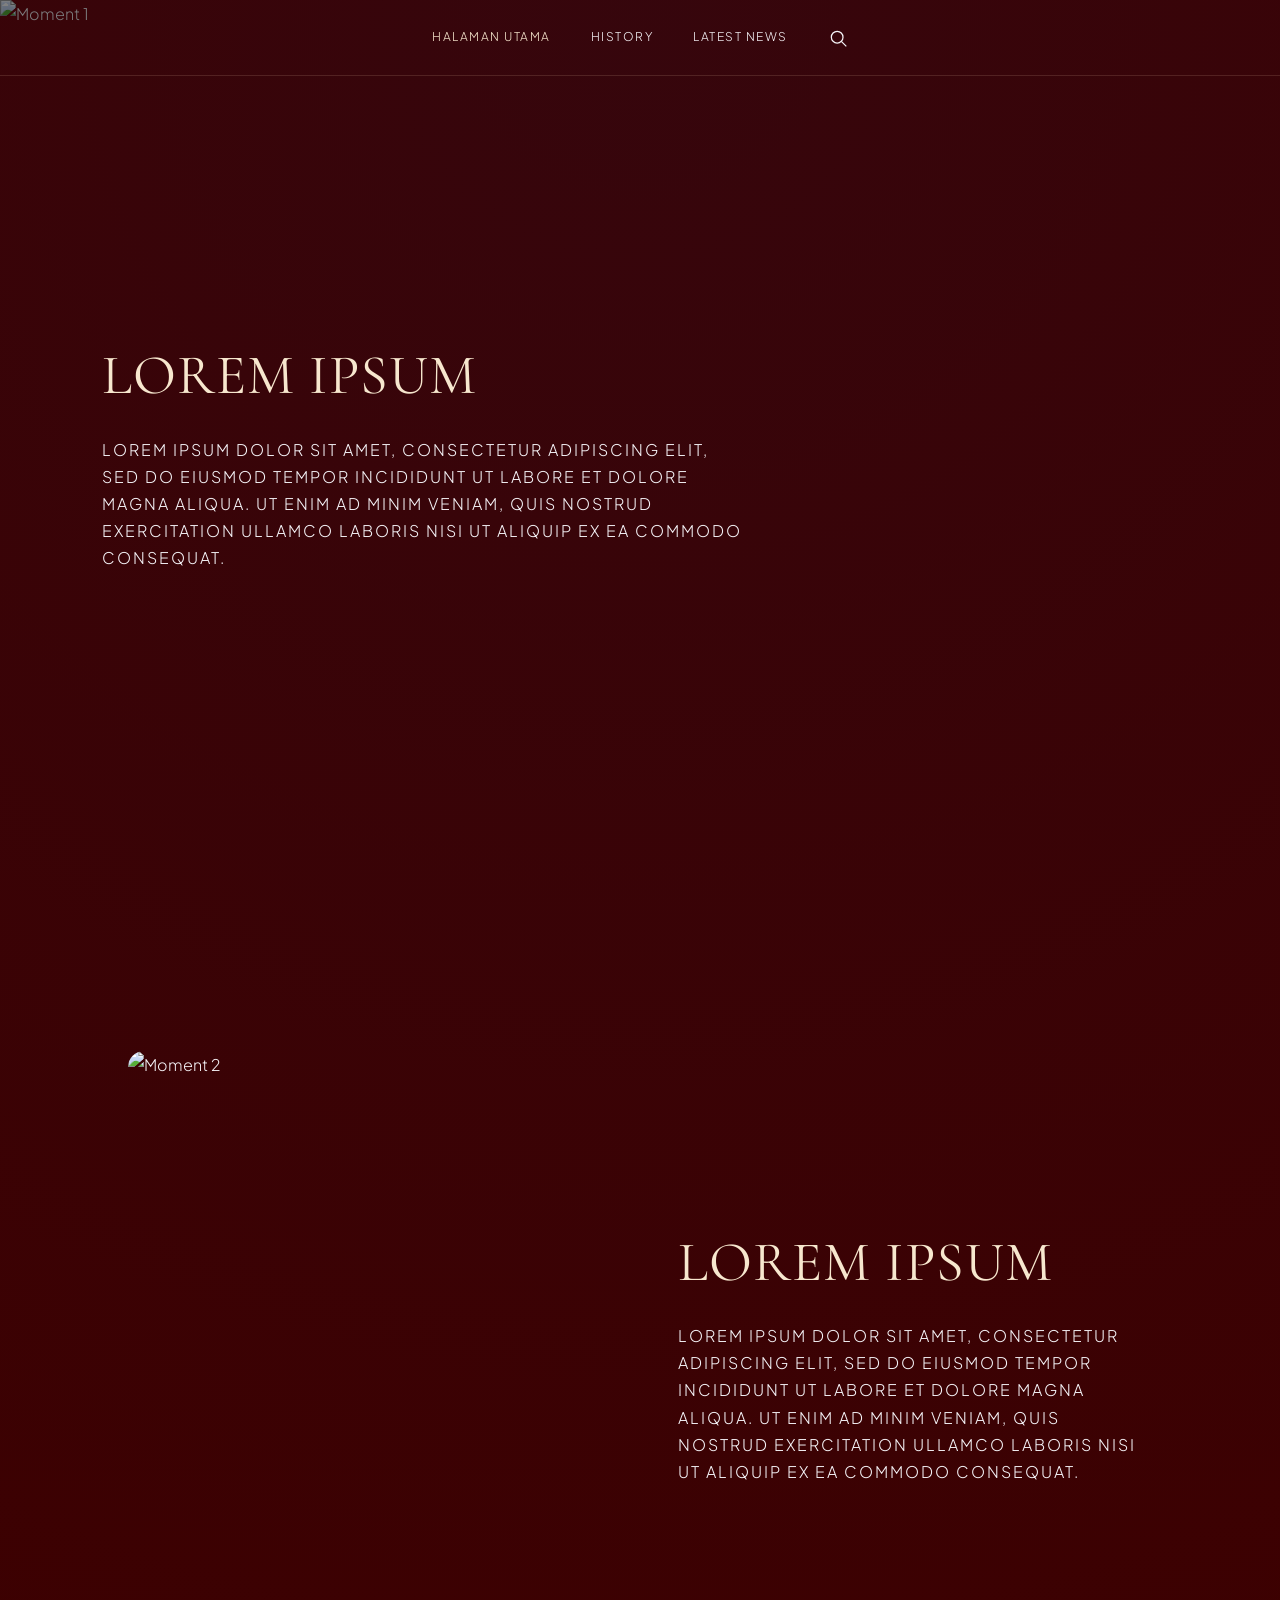
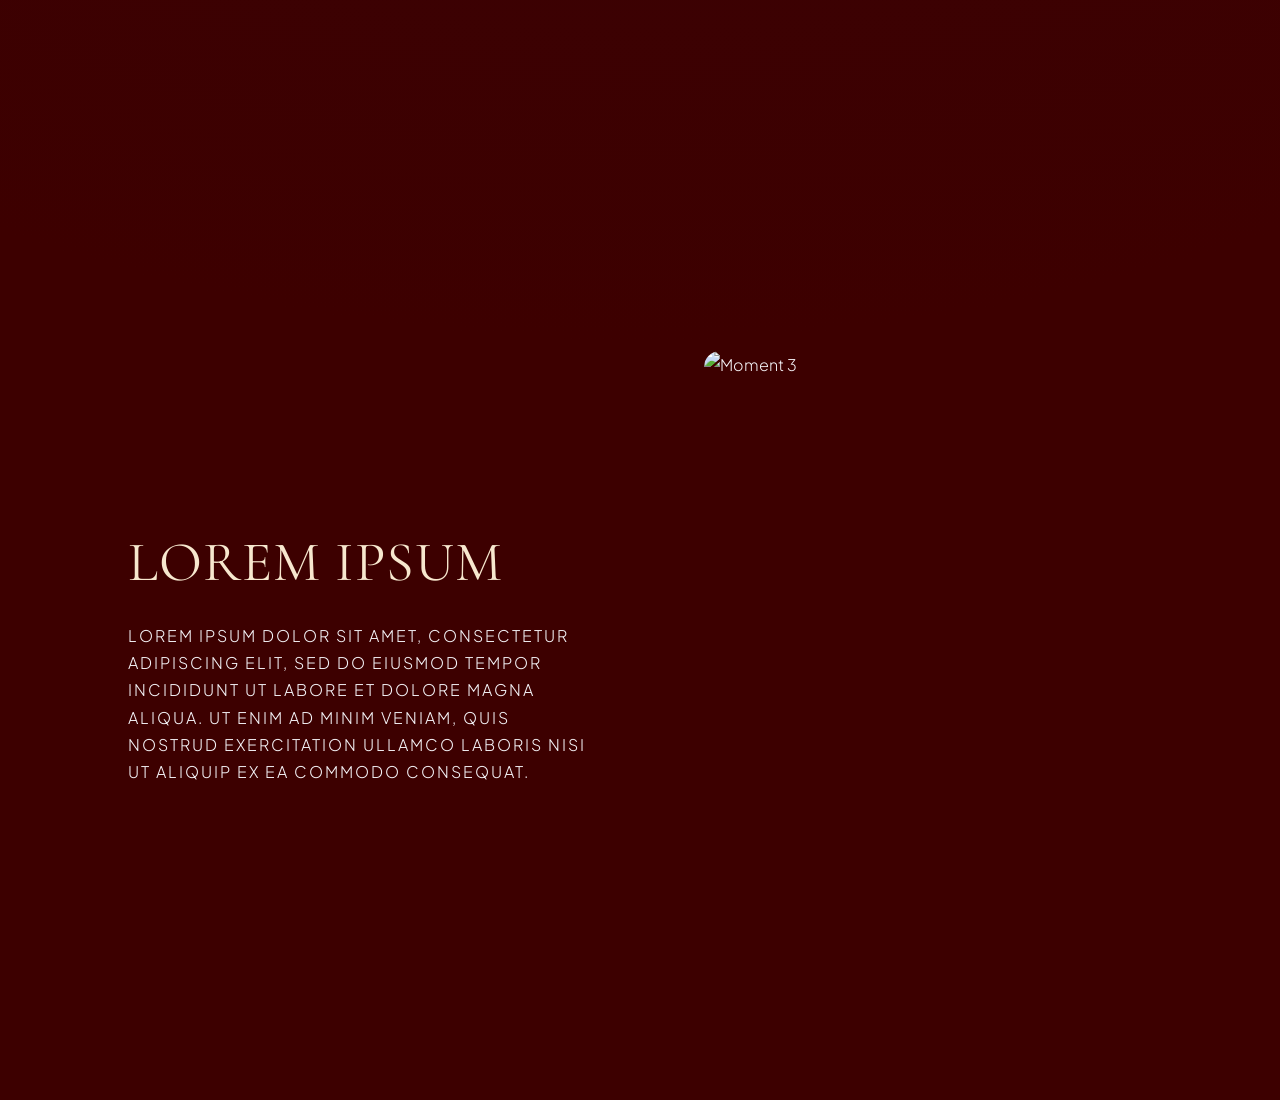
==== index.html @ 24185cb5 "Add files via upload" ====
<!DOCTYPE html>
<html lang="id">
<head>
  <meta charset="UTF-8">
  <meta name="viewport" content="width=device-width, initial-scale=1.0">
  <title>Bespoke Scrollytelling</title>
  
  <link rel="preconnect" href="https://fonts.googleapis.com">
  <link rel="preconnect" href="https://fonts.gstatic.com" crossorigin>
  <link href="https://fonts.googleapis.com/css2?family=Cormorant+Garamond:wght@400;600&family=Plus+Jakarta+Sans:wght@300;400&display=swap" rel="stylesheet">
  
  <link rel="preload" as="image" href="https://res.cloudinary.com/buklippb/image/upload/f_auto,q_auto/v1789508850/copy_of_mohammad-javad-asgharikolahi-uwkvdn4fphq-unsplash_ijcyhl.jpg" fetchpriority="high">
  <link rel="stylesheet" href="style.css">
</head>
<body>
  
  <!-- Header Overlay -->
  <header class="header">
    <nav class="nb">
      <!-- Tautan diperbarui dengan nama file yang sesuai -->
      <a href="index.html" class="nt" style="color: var(--accent);">Halaman Utama</a>
      <a href="History.html" class="nt">History</a>
      <a href="news.html" class="nt">Latest News</a>
      
      <!-- Search Box Interaktif -->
      <div class="search-wrapper">
        <svg class="search-icon" xmlns="http://www.w3.org/2000/svg" viewBox="0 0 24 24">
          <circle cx="11" cy="11" r="7" stroke-width="1.5"></circle>
          <line x1="16" y1="16" x2="22" y2="22" stroke-width="1.5"></line>
        </svg>
        <input type="text" class="search-input" placeholder="Search...">
      </div>
    </nav>
    <div class="ns"></div>
  </header>
  <main>
    <!-- Momen 1 (Full Screen - 16:9) -->
    <section class="cd c1">
      <img src="https://res.cloudinary.com/buklippb/image/upload/f_auto,q_auto/v1789508850/copy_of_mohammad-javad-asgharikolahi-uwkvdn4fphq-unsplash_ijcyhl.jpg" alt="Moment 1" class="i1" fetchpriority="high">
      <div class="t1">
        <h2>Lorem Ipsum</h2>
        <p>Lorem ipsum dolor sit amet, consectetur adipiscing elit, sed do eiusmod tempor incididunt ut labore et dolore magna aliqua. Ut enim ad minim veniam, quis nostrud exercitation ullamco laboris nisi ut aliquip ex ea commodo consequat.</p>
      </div>
    </section>

    <!-- Momen 2 (Kiri Gambar, Kanan Teks - 3:4) -->
    <section class="cd c2">
      <img src="https://res.cloudinary.com/buklippb/image/upload/f_auto,q_auto/v1789508912/copy_of_thom-milkovic-c9rjznytisi-unsplash_bbvh48.jpg" alt="Moment 2" class="i2" loading="lazy">
      <div class="t2">
        <h2>Lorem Ipsum</h2>
        <p>Lorem ipsum dolor sit amet, consectetur adipiscing elit, sed do eiusmod tempor incididunt ut labore et dolore magna aliqua. Ut enim ad minim veniam, quis nostrud exercitation ullamco laboris nisi ut aliquip ex ea commodo consequat.</p>
      </div>
    </section>

    <!-- Momen 3 (Kiri Teks, Kanan Gambar - 3:4) -->
    <section class="cd c3">
      <div class="t3">
        <h2>Lorem Ipsum</h2>
        <p>Lorem ipsum dolor sit amet, consectetur adipiscing elit, sed do eiusmod tempor incididunt ut labore et dolore magna aliqua. Ut enim ad minim veniam, quis nostrud exercitation ullamco laboris nisi ut aliquip ex ea commodo consequat.</p>
      </div>
      <img src="https://res.cloudinary.com/buklippb/image/upload/f_auto,q_auto/v1789509041/copy_of_anh-tuan-to-d5teayph5oi-unsplash_exufs7.jpg" alt="Moment 3" class="i3" loading="lazy">
    </section>
  </main>

  <script src="script.js" defer></script>
</body>
</html>
---- style.css ----
:root {
  --bg-dark: #3D0000;
  --bg-card: #3D0000;
  --bg-card-hover: #3D0000;
  --accent: #F7E7CE;
  --accent-gold-muted: rgba(230, 215, 185, 1.0);
  --border-gold: rgba(230, 200, 165, 0.15);
  --text-light: #f5f3f7;
  --text-muted: #b5a8b7;
  --ease-luxury: cubic-bezier(0.22, 1, 0.36, 1);
  --ease-luxury-out: cubic-bezier(0.16, 1, 0.3, 1);
}

* {
  margin: 0;
  padding: 0;
  box-sizing: border-box;
}

::-webkit-scrollbar {
  display: none;
}

html {
  -ms-overflow-style: none;
  scrollbar-width: none;
  background-color: var(--bg-dark);
}

@media (min-width: 769px) {
  body {
    cursor: url('data:image/svg+xml;utf8,<svg xmlns="http://www.w3.org/2000/svg" width="20" height="20" viewBox="0 0 20 20"><circle cx="10" cy="10" r="7" fill="none" stroke="%23e6c8a5" stroke-width="1.5"/></svg>') 10 10, auto;
  }
  a, button, input, .search-icon, .cd, .i1, .i2, .i3, .nt, .story-img-wrapper img {
    cursor: url('data:image/svg+xml;utf8,<svg xmlns="http://www.w3.org/2000/svg" width="26" height="26" viewBox="0 0 26 26"><circle cx="13" cy="13" r="10" fill="none" stroke="%23e6c8a5" stroke-width="2"/></svg>') 13 13, pointer !important;
  }
}

body {
  font-family: 'Plus Jakarta Sans', sans-serif;
  font-weight: 300;
  background-color: var(--bg-dark);
  color: var(--text-light);
  line-height: 1.7;
  overflow-x: hidden;
  background-image: radial-gradient(circle at 50% 0%, rgba(38, 19, 41, 0.3) 0%, var(--bg-dark) 70%);
}

/* ================= HEADER & NAVBAR ================= */
.header {
  position: absolute;
  top: 0;
  left: 0;
  width: 100%;
  z-index: 99;
}

.nb {
  display: flex;
  align-items: center;
  justify-content: center;
  height: 75px;
  padding: 0 20px;
  gap: 40px;
}

.nt {
  color: var(--text-light);
  font-size: 12px;
  letter-spacing: 1.5px;
  text-transform: uppercase;
  text-decoration: none;
  background: transparent;
  border: none;
}

.search-wrapper {
  display: flex;
  align-items: center;
  position: relative;
}

.search-icon {
  width: 20px;
  height: 20px;
  stroke: var(--text-light);
  fill: none;
  cursor: pointer;
  z-index: 2;
  transition: stroke 0.4s ease;
}

.search-icon:hover {
  stroke: var(--accent);
}

.search-input {
  width: 0;
  opacity: 0;
  background: transparent;
  border: none;
  border-bottom: 1px solid var(--border-gold);
  color: var(--text-light);
  font-size: 14px;
  font-family: 'Plus Jakarta Sans', sans-serif;
  padding: 5px 0;
  outline: none;
  transition: width 0.8s var(--ease-luxury), opacity 0.8s var(--ease-luxury), margin-left 0.8s var(--ease-luxury);
}

.search-input::placeholder { color: rgba(245, 243, 247, 0.4); }
.search-wrapper.active .search-input { width: 150px; opacity: 1; margin-left: 12px; }
.ns { width: 100%; height: 1px; background-color: var(--border-gold); }

/* ================= SCROLL ANIMATION ================= */
.cd {
  opacity: 0;
  transform: translateY(30px);
  transition: opacity 2s var(--ease-luxury), transform 2s var(--ease-luxury);
}
.cd.v { opacity: 1; transform: translateY(0); }

/* ================= INDEX.HTML (HALAMAN UTAMA) ================= */
.c1 {
  position: relative;
  height: 100vh;
  width: 100vw;
  display: flex;
  align-items: center;
  padding: 0 8vw;
  overflow: hidden;
}
.i1 {
  position: absolute;
  top: 0;
  left: 0;
  width: 100%;
  height: 100%;
  object-fit: cover;
  z-index: 0;
  filter: brightness(0.5);
}
.t1 { position: relative; z-index: 1; max-width: 50vw; text-align: left; }
.c2, .c3 {
  display: flex;
  align-items: center;
  min-height: 100vh;
  padding: 15vh 10vw;
  justify-content: space-between;
  gap: 8vw;
}
.i2, .i3 { width: 35vw; aspect-ratio: 3/4; object-fit: cover; border-radius: 16px; flex-shrink: 0; }
.t2, .t3 { flex-grow: 1; text-align: left; }

h2 {
  font-family: 'Cormorant Garamond', serif;
  color: var(--accent);
  font-size: 3.5rem;
  font-weight: 400;
  margin-bottom: 12px;
  text-transform: uppercase;
  letter-spacing: 1px;
}
p {
  font-family: 'Plus Jakarta Sans', sans-serif;
  color: var(--text-light);
  font-size: 1rem;
  font-weight: 300;
  letter-spacing: 2px;
  text-transform: uppercase;
}

/* ================= HISTORY.HTML (HERO CENTERED) ================= */
.history-hero {
  position: relative;
  height: 100vh;
  width: 100vw;
  display: flex;
  align-items: center;
  justify-content: center;
  overflow: hidden;
}
.hero-img {
  position: absolute;
  top: 0;
  left: 0;
  width: 100%;
  height: 100%;
  object-fit: cover;
  z-index: 0;
  filter: brightness(0.5);
}
.hero-title {
  position: relative;
  z-index: 1;
  text-align: center;
  width: 100%;
}
.hero-title h2 {
  font-family: 'Cormorant Garamond', serif;
  color: var(--accent);
  font-size: 4.5rem;
  font-weight: 400;
  text-align: center;
  margin-bottom: 15px;
  text-transform: uppercase;
  letter-spacing: 2px;
}
.hero-title p {
  font-family: 'Plus Jakarta Sans', sans-serif;
  color: var(--text-light);
  text-align: center;
  margin: 0 auto;
  max-width: 80%;
  font-size: 1rem;
  font-weight: 300;
  letter-spacing: 4px;
  text-transform: uppercase;
}

/* ================= HISTORY.HTML (TIMELINE) ================= */
.timeline-section {
  position: relative;
  width: 100vw;
  padding: 15vh 10vw;
  background-color: transparent;
  overflow-x: hidden;
}
.timeline-line {
  position: absolute;
  top: 0;
  bottom: 0;
  left: 50%;
  width: 1px;
  background-color: var(--border-gold);
  transform: translateX(-50%);
  z-index: 0;
}
.story-row {
  position: relative;
  width: 100%;
  margin-bottom: 25vh;
  display: flex;
  flex-direction: column;
  z-index: 1;
}
.story-row:last-child { margin-bottom: 10vh; }
.story-year {
  font-family: 'Cormorant Garamond', serif;
  font-size: 15vw;
  color: rgba(247, 231, 206, 0.05);
  line-height: 0.8;
  position: absolute;
  top: -5vw;
  left: 50%;
  transform: translateX(-50%);
  z-index: -1;
  pointer-events: none;
}
.story-content {
  display: flex;
  align-items: center;
  justify-content: space-between;
  width: 100%;
  gap: 6vw;
}

.story-img-wrapper { width: 45%; }
.story-img-wrapper img {
  width: 100%;
  aspect-ratio: 4/3;
  object-fit: cover;
  border-radius: 4px;
  filter: grayscale(100%);
  transition: filter 0.8s var(--ease-luxury);
  box-shadow: 0 15px 30px rgba(0,0,0,0.3);
}
.story-img-wrapper img:hover { filter: grayscale(0%); }

.story-text { width: 45%; }
.story-text h3 {
  font-family: 'Cormorant Garamond', serif;
  color: var(--accent);
  font-size: 2.5rem;
  font-weight: 400;
  letter-spacing: 2px;
  margin-bottom: 20px;
  text-transform: uppercase;
}
.story-text p {
  text-transform: none;
  letter-spacing: 0.5px;
  line-height: 1.8;
  color: var(--text-light);
}

/* Rata Kiri/Kanan Teks */
.right-align { text-align: left; }
.left-align { text-align: right; }
.left-align h3, .left-align p { text-align: right; }
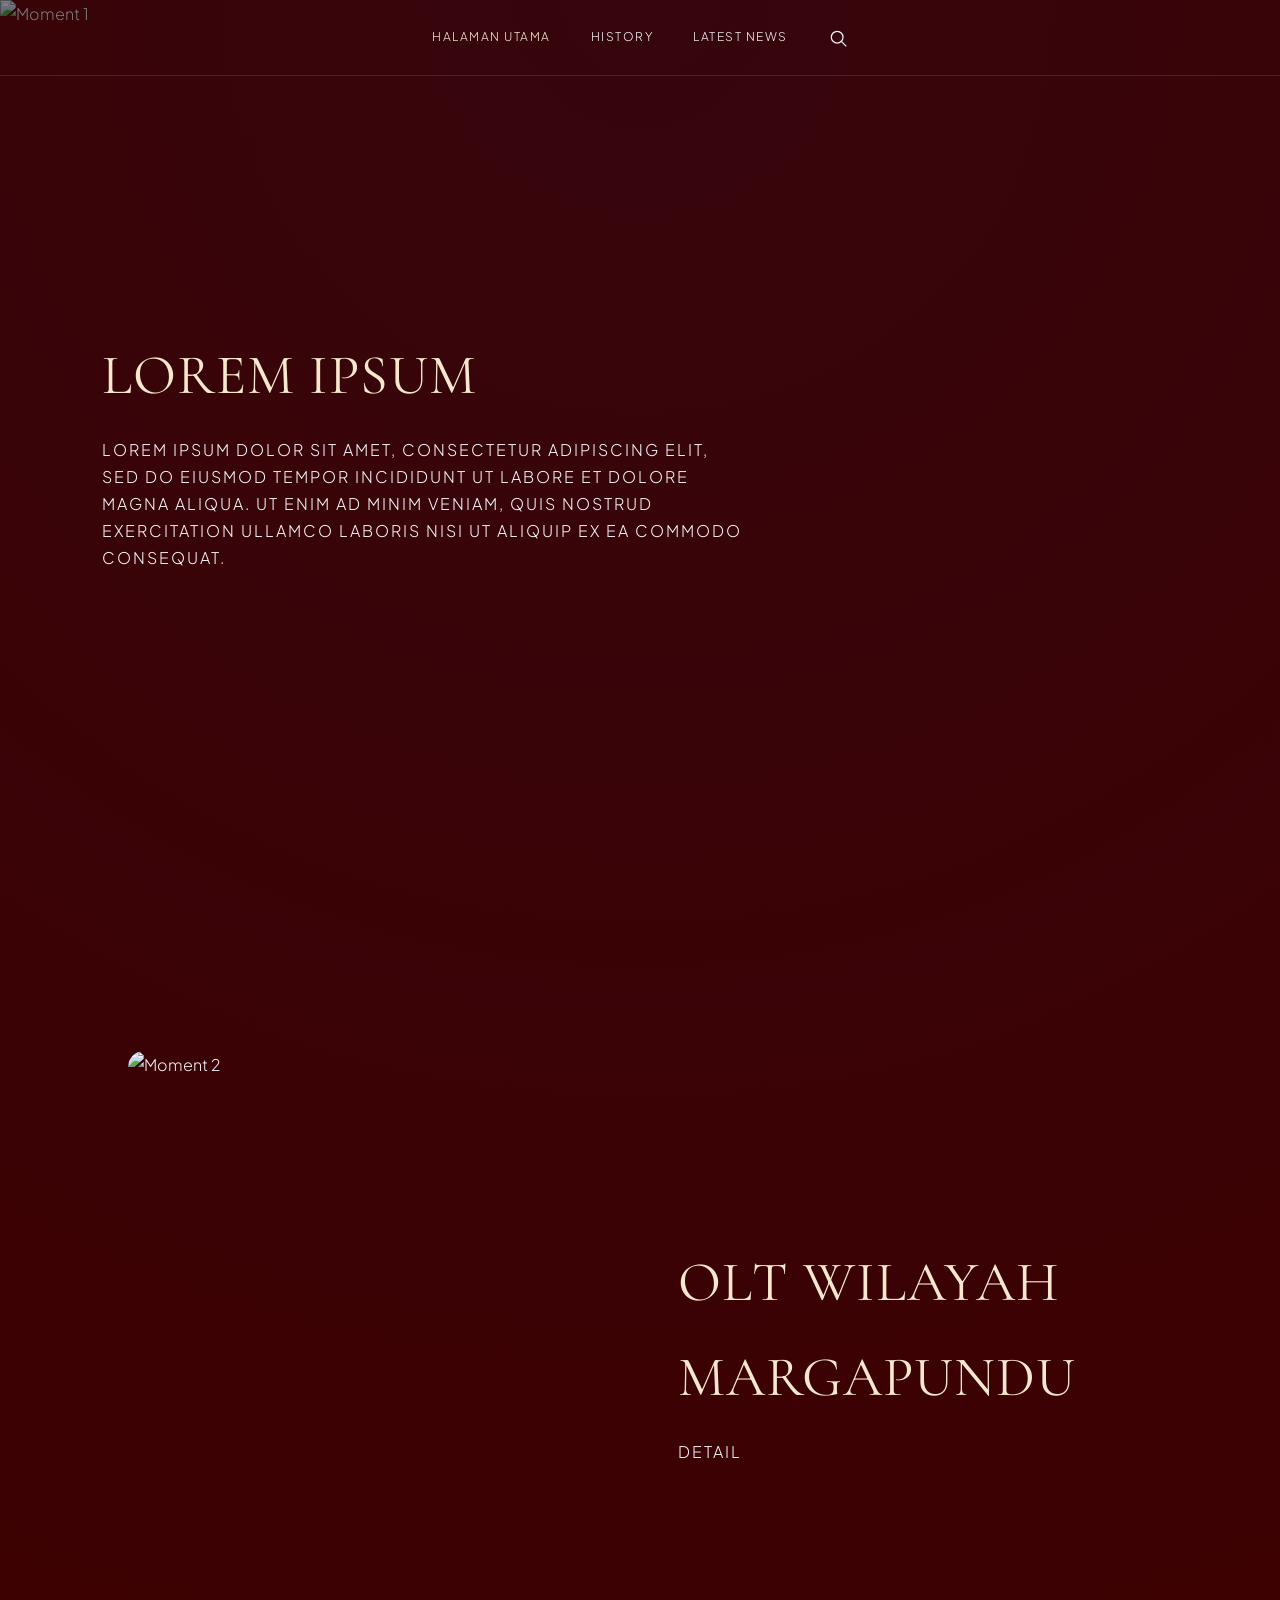
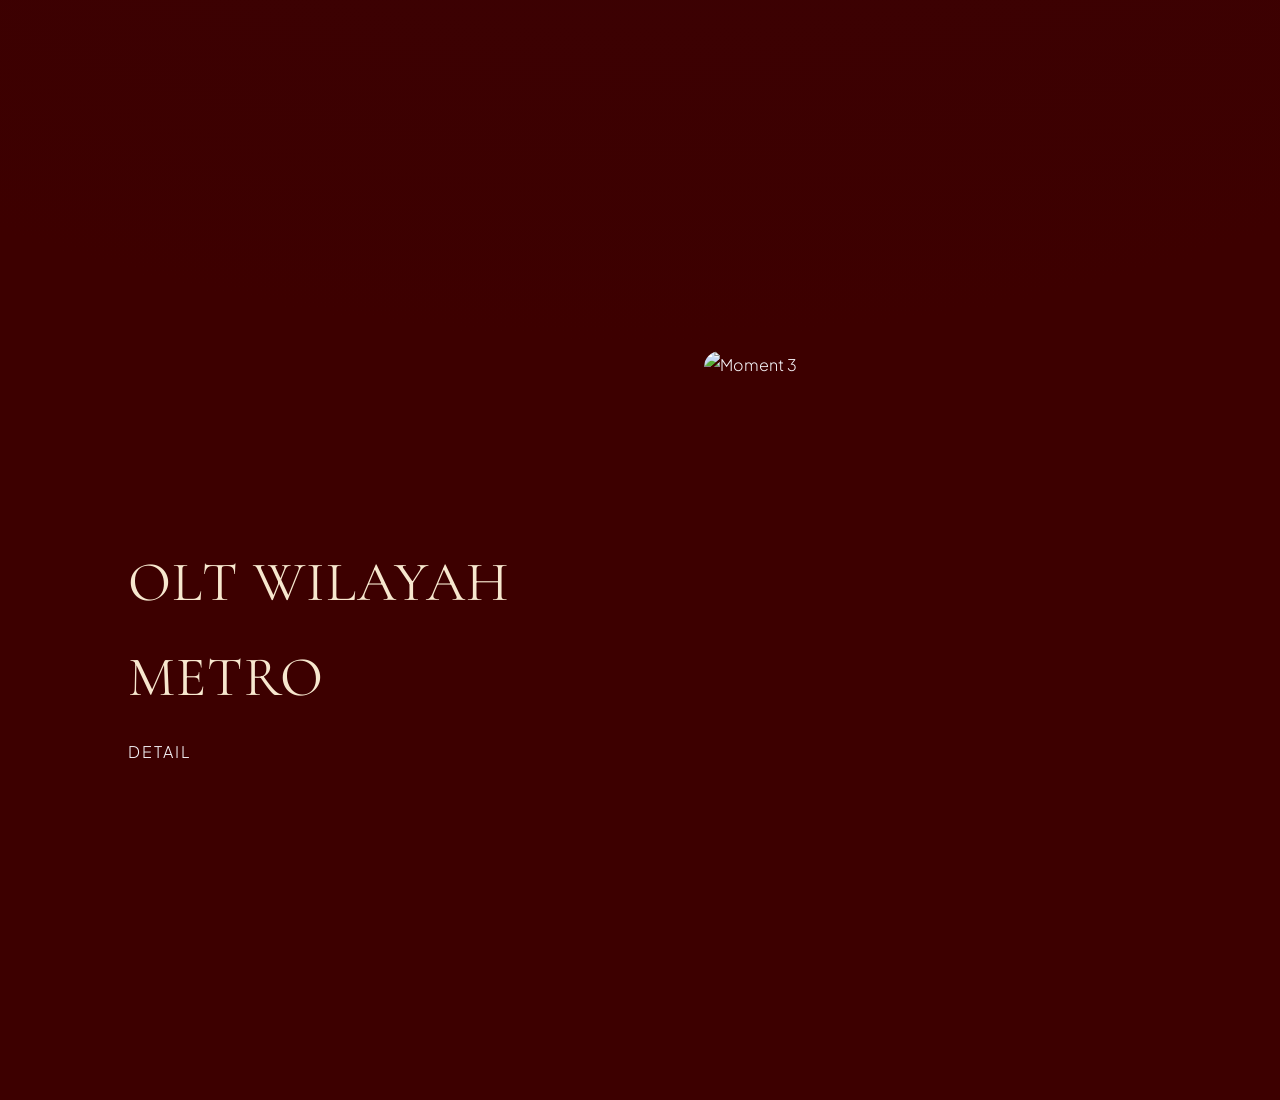
==== commit 75a3920b: "Update index.html" ====
--- a/index.html
+++ b/index.html
@@ -7,22 +7,19 @@
   
   <link rel="preconnect" href="https://fonts.googleapis.com">
   <link rel="preconnect" href="https://fonts.gstatic.com" crossorigin>
-  <link href="https://fonts.googleapis.com/css2?family=Cormorant+Garamond:wght@400;600&family=Plus+Jakarta+Sans:wght@300;400&display=swap" rel="stylesheet">
+  <link href="https://fonts.googleapis.com/css2?family=Cormorant+Garamond:wght@400;600&family=Plus+Jakarta+Sans:wght@300;400;600&display=swap" rel="stylesheet">
   
   <link rel="preload" as="image" href="https://res.cloudinary.com/buklippb/image/upload/f_auto,q_auto/v1789508850/copy_of_mohammad-javad-asgharikolahi-uwkvdn4fphq-unsplash_ijcyhl.jpg" fetchpriority="high">
   <link rel="stylesheet" href="style.css">
 </head>
 <body>
   
-  <!-- Header Overlay -->
   <header class="header">
     <nav class="nb">
-      <!-- Tautan diperbarui dengan nama file yang sesuai -->
       <a href="index.html" class="nt" style="color: var(--accent);">Halaman Utama</a>
       <a href="History.html" class="nt">History</a>
       <a href="news.html" class="nt">Latest News</a>
       
-      <!-- Search Box Interaktif -->
       <div class="search-wrapper">
         <svg class="search-icon" xmlns="http://www.w3.org/2000/svg" viewBox="0 0 24 24">
           <circle cx="11" cy="11" r="7" stroke-width="1.5"></circle>
@@ -33,30 +30,28 @@
     </nav>
     <div class="ns"></div>
   </header>
+  
   <main>
-    <!-- Momen 1 (Full Screen - 16:9) -->
     <section class="cd c1">
       <img src="https://res.cloudinary.com/buklippb/image/upload/f_auto,q_auto/v1789508850/copy_of_mohammad-javad-asgharikolahi-uwkvdn4fphq-unsplash_ijcyhl.jpg" alt="Moment 1" class="i1" fetchpriority="high">
       <div class="t1">
-        <h2>Lorem Ipsum</h2>
-        <p>Lorem ipsum dolor sit amet, consectetur adipiscing elit, sed do eiusmod tempor incididunt ut labore et dolore magna aliqua. Ut enim ad minim veniam, quis nostrud exercitation ullamco laboris nisi ut aliquip ex ea commodo consequat.</p>
+        <h2>LOREM IPSUM</h2>
+        <p>LOREM IPSUM DOLOR SIT AMET, CONSECTETUR ADIPISCING ELIT, SED DO EIUSMOD TEMPOR INCIDIDUNT UT LABORE ET DOLORE MAGNA ALIQUA. UT ENIM AD MINIM VENIAM, QUIS NOSTRUD EXERCITATION ULLAMCO LABORIS NISI UT ALIQUIP EX EA COMMODO CONSEQUAT.</p>
       </div>
     </section>
 
-    <!-- Momen 2 (Kiri Gambar, Kanan Teks - 3:4) -->
     <section class="cd c2">
       <img src="https://res.cloudinary.com/buklippb/image/upload/f_auto,q_auto/v1789508912/copy_of_thom-milkovic-c9rjznytisi-unsplash_bbvh48.jpg" alt="Moment 2" class="i2" loading="lazy">
       <div class="t2">
-        <h2>Lorem Ipsum</h2>
-        <p>Lorem ipsum dolor sit amet, consectetur adipiscing elit, sed do eiusmod tempor incididunt ut labore et dolore magna aliqua. Ut enim ad minim veniam, quis nostrud exercitation ullamco laboris nisi ut aliquip ex ea commodo consequat.</p>
+        <h2>OLT WILAYAH MARGAPUNDU</h2>
+        <p>DETAIL</p>
       </div>
     </section>
 
-    <!-- Momen 3 (Kiri Teks, Kanan Gambar - 3:4) -->
     <section class="cd c3">
       <div class="t3">
-        <h2>Lorem Ipsum</h2>
-        <p>Lorem ipsum dolor sit amet, consectetur adipiscing elit, sed do eiusmod tempor incididunt ut labore et dolore magna aliqua. Ut enim ad minim veniam, quis nostrud exercitation ullamco laboris nisi ut aliquip ex ea commodo consequat.</p>
+        <h2>OLT WILAYAH METRO</h2>
+        <p>DETAIL</p>
       </div>
       <img src="https://res.cloudinary.com/buklippb/image/upload/f_auto,q_auto/v1789509041/copy_of_anh-tuan-to-d5teayph5oi-unsplash_exufs7.jpg" alt="Moment 3" class="i3" loading="lazy">
     </section>
@@ -64,4 +59,4 @@
 
   <script src="script.js" defer></script>
 </body>
-</html>+</html>
--- a/style.css
+++ b/style.css
@@ -297,4 +297,47 @@
 /* Rata Kiri/Kanan Teks */
 .right-align { text-align: left; }
 .left-align { text-align: right; }
-.left-align h3, .left-align p { text-align: right; }+.left-align h3, .left-align p { text-align: right; }
+
+/* =========================================
+   MOBILE RESPONSIVE FIXES
+   ========================================= */
+@media (max-width: 768px) {
+  /* 1. Perbaikan Navbar agar tidak bertumpuk */
+  .nb {
+    gap: 12px; /* Mengurangi jarak antar menu */
+    padding: 0 10px;
+  }
+  .nt {
+    font-size: 9px; /* Mengecilkan teks menu */
+    letter-spacing: 1px;
+    text-align: center;
+  }
+  .search-wrapper.active .search-input {
+    width: 100px; /* Search box lebih pendek di HP */
+  }
+
+  /* 2. Perbaikan Teks Hero (Halaman Utama) agar melebar */
+  .t1 {
+    max-width: 85vw; /* Memberi ruang teks hingga 85% layar HP */
+  }
+
+  /* 3. Penyesuaian Ukuran Font Global untuk HP */
+  h2, .hero-title h2, .hc-heading, .story-text h3 {
+    font-size: 2.2rem !important; /* Mengecilkan judul utama */
+    margin-bottom: 8px;
+  }
+  p, .hero-title p, .story-text p {
+    font-size: 0.85rem !important; /* Mengecilkan teks deskripsi */
+    line-height: 1.5;
+    letter-spacing: 1px;
+  }
+
+  /* 4. Perbaikan Layout Card/Timeline agar tidak berdesakan */
+  .c2, .c3, .story-content {
+    gap: 4vw; /* Mengurangi jarak antara foto dan teks */
+  }
+  .i2, .i3, .story-img-wrapper {
+    width: 45vw; /* Sedikit memperbesar proporsi gambar di HP */
+  }
+}
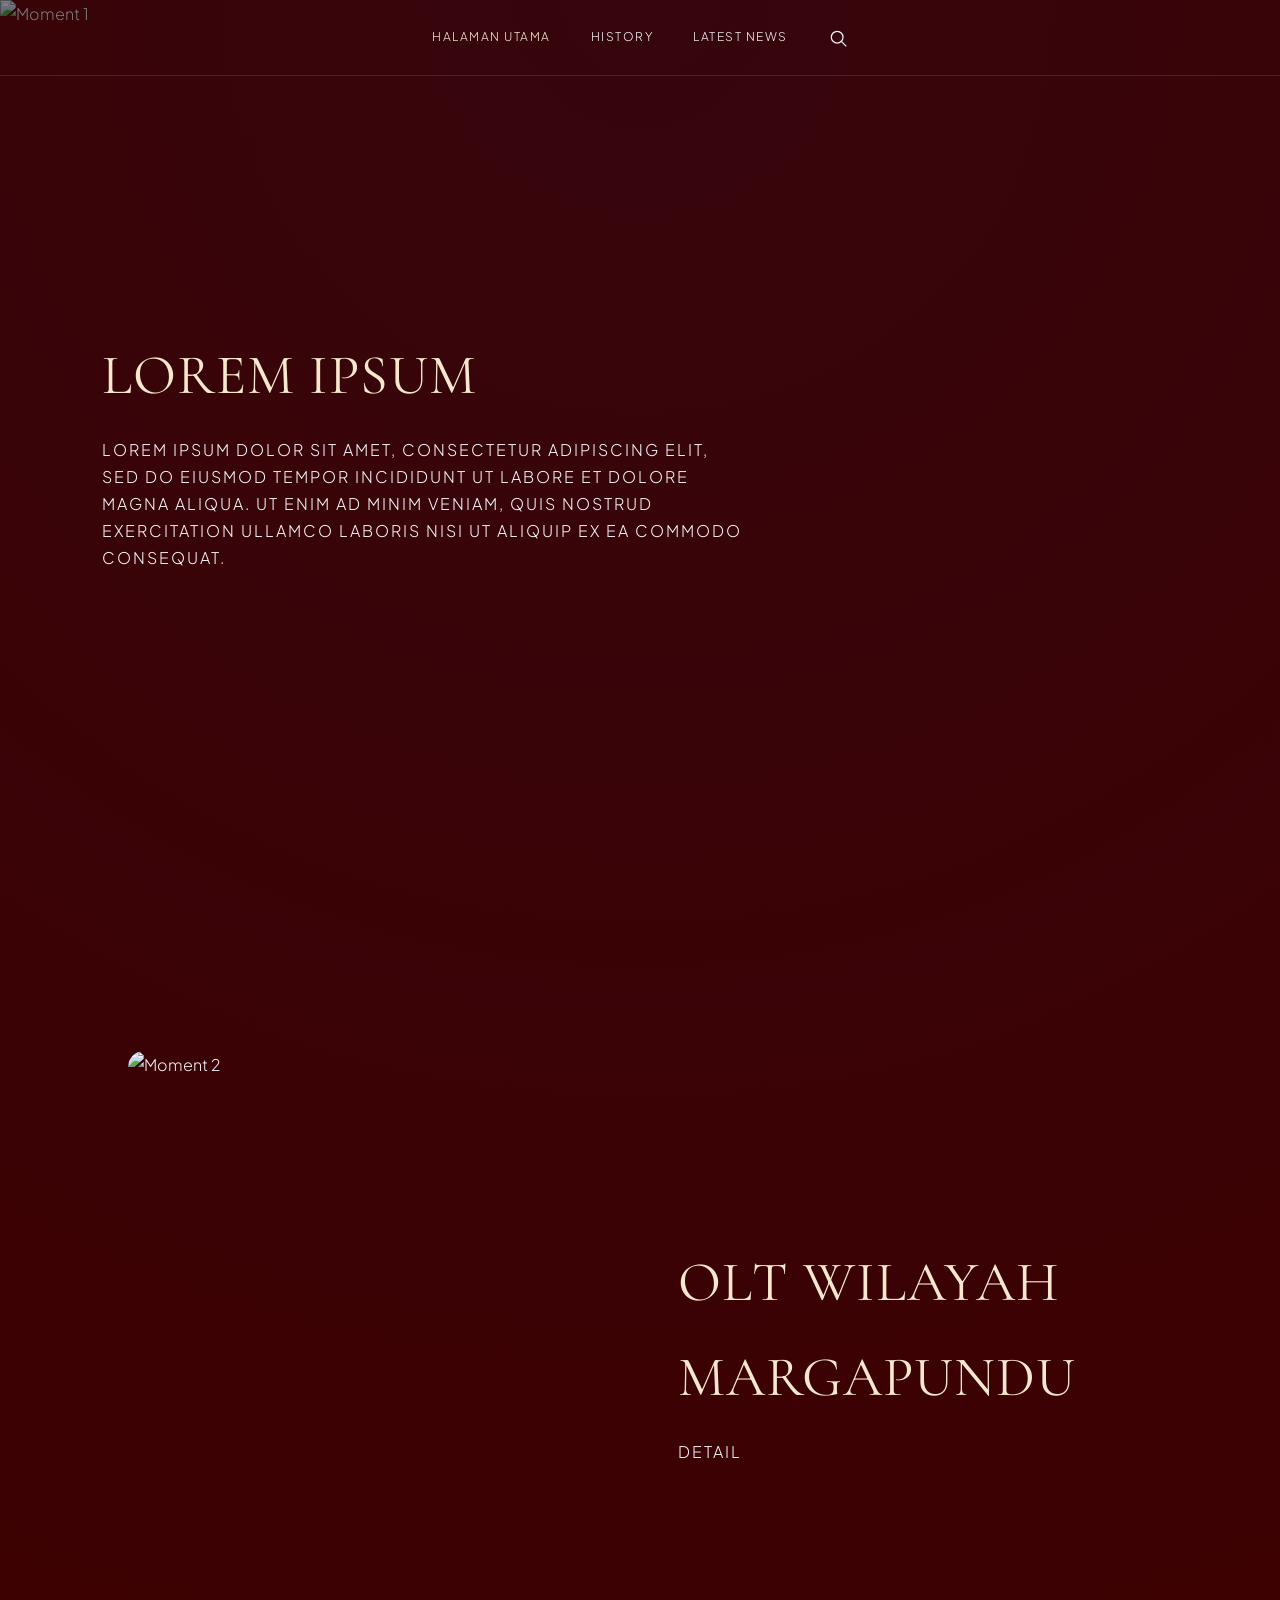
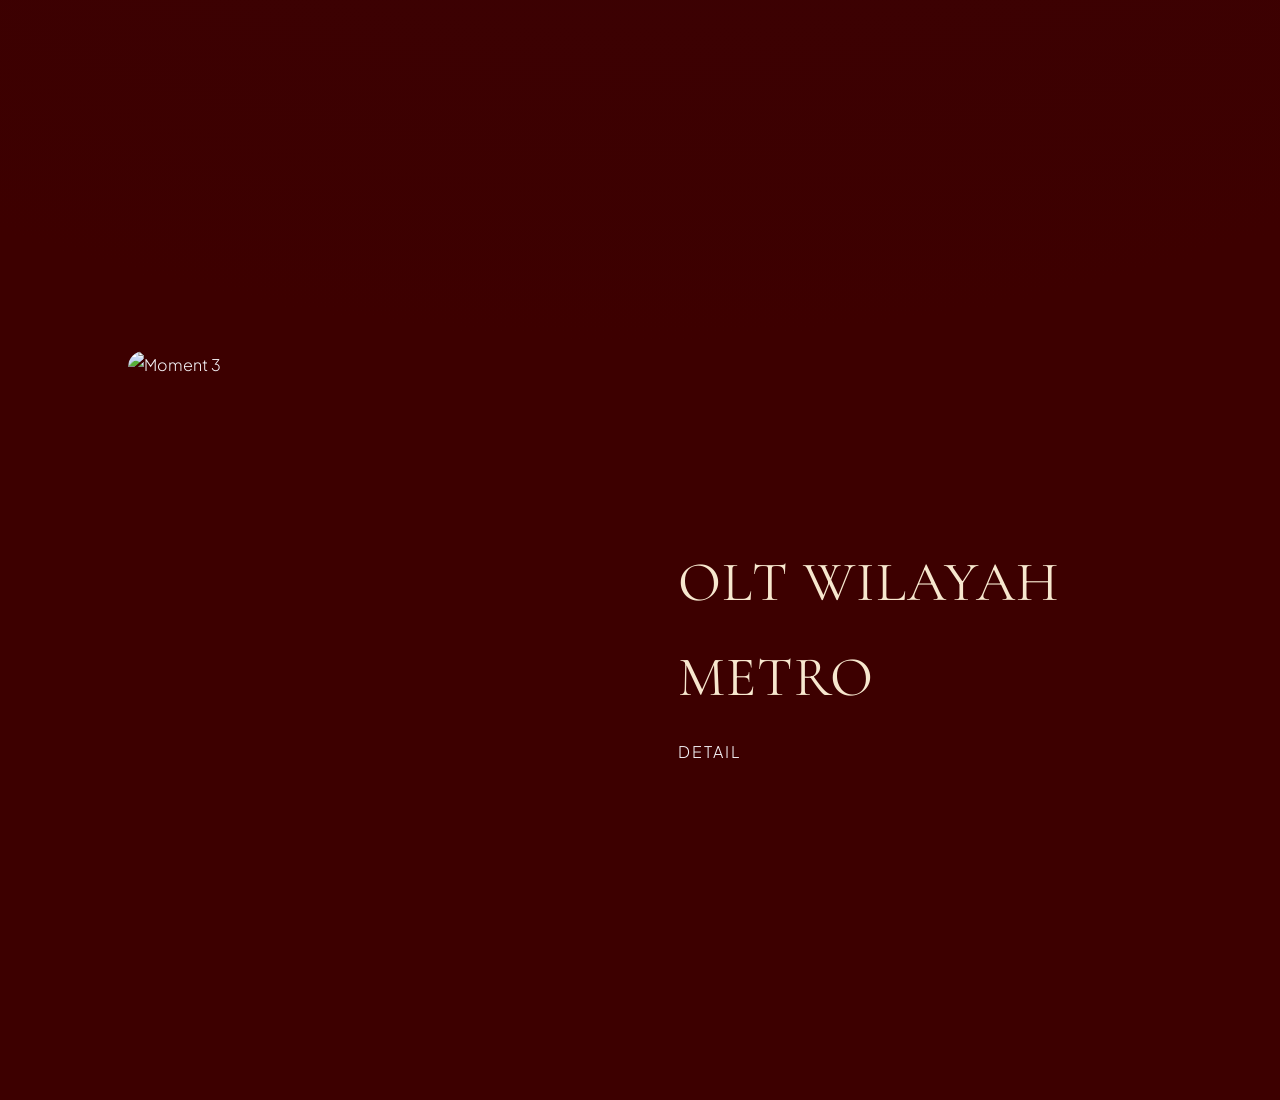
==== commit a6319fda: "Update index.html" ====
--- a/index.html
+++ b/index.html
@@ -49,11 +49,11 @@
     </section>
 
     <section class="cd c3">
+      <img src="https://res.cloudinary.com/buklippb/image/upload/f_auto,q_auto/v1789509041/copy_of_anh-tuan-to-d5teayph5oi-unsplash_exufs7.jpg" alt="Moment 3" class="i3" loading="lazy">
       <div class="t3">
         <h2>OLT WILAYAH METRO</h2>
         <p>DETAIL</p>
       </div>
-      <img src="https://res.cloudinary.com/buklippb/image/upload/f_auto,q_auto/v1789509041/copy_of_anh-tuan-to-d5teayph5oi-unsplash_exufs7.jpg" alt="Moment 3" class="i3" loading="lazy">
     </section>
   </main>
 
--- a/style.css
+++ b/style.css
@@ -54,7 +54,6 @@
   width: 100%;
   z-index: 99;
 }
-
 .nb {
   display: flex;
   align-items: center;
@@ -63,7 +62,6 @@
   padding: 0 20px;
   gap: 40px;
 }
-
 .nt {
   color: var(--text-light);
   font-size: 12px;
@@ -79,7 +77,6 @@
   align-items: center;
   position: relative;
 }
-
 .search-icon {
   width: 20px;
   height: 20px;
@@ -89,11 +86,9 @@
   z-index: 2;
   transition: stroke 0.4s ease;
 }
-
 .search-icon:hover {
   stroke: var(--accent);
 }
-
 .search-input {
   width: 0;
   opacity: 0;
@@ -107,7 +102,6 @@
   outline: none;
   transition: width 0.8s var(--ease-luxury), opacity 0.8s var(--ease-luxury), margin-left 0.8s var(--ease-luxury);
 }
-
 .search-input::placeholder { color: rgba(245, 243, 247, 0.4); }
 .search-wrapper.active .search-input { width: 150px; opacity: 1; margin-left: 12px; }
 .ns { width: 100%; height: 1px; background-color: var(--border-gold); }
@@ -293,51 +287,60 @@
   line-height: 1.8;
   color: var(--text-light);
 }
-
-/* Rata Kiri/Kanan Teks */
 .right-align { text-align: left; }
-.left-align { text-align: right; }
-.left-align h3, .left-align p { text-align: right; }
-
-/* =========================================
-   MOBILE RESPONSIVE FIXES
-   ========================================= */
+
+
+/* ================= PERBAIKAN KHUSUS LAYAR HP ================= */
+/* ================= PERBAIKAN KHUSUS LAYAR HP ================= */
 @media (max-width: 768px) {
-  /* 1. Perbaikan Navbar agar tidak bertumpuk */
-  .nb {
-    gap: 12px; /* Mengurangi jarak antar menu */
-    padding: 0 10px;
-  }
-  .nt {
-    font-size: 9px; /* Mengecilkan teks menu */
-    letter-spacing: 1px;
-    text-align: center;
-  }
-  .search-wrapper.active .search-input {
-    width: 100px; /* Search box lebih pendek di HP */
-  }
-
-  /* 2. Perbaikan Teks Hero (Halaman Utama) agar melebar */
-  .t1 {
-    max-width: 85vw; /* Memberi ruang teks hingga 85% layar HP */
-  }
-
-  /* 3. Penyesuaian Ukuran Font Global untuk HP */
-  h2, .hero-title h2, .hc-heading, .story-text h3 {
-    font-size: 2.2rem !important; /* Mengecilkan judul utama */
-    margin-bottom: 8px;
-  }
-  p, .hero-title p, .story-text p {
-    font-size: 0.85rem !important; /* Mengecilkan teks deskripsi */
-    line-height: 1.5;
-    letter-spacing: 1px;
-  }
-
-  /* 4. Perbaikan Layout Card/Timeline agar tidak berdesakan */
-  .c2, .c3, .story-content {
-    gap: 4vw; /* Mengurangi jarak antara foto dan teks */
-  }
-  .i2, .i3, .story-img-wrapper {
-    width: 45vw; /* Sedikit memperbesar proporsi gambar di HP */
-  }
-}
+  /* Merapikan Navbar di HP agar muat */
+  .nb { gap: 10px; padding: 0 10px; }
+  .nt { font-size: 9px; letter-spacing: 1px; }
+  
+  .t1 { max-width: 90vw; }
+  
+  /* Penyesuaian ukuran font agar proporsional di HP */
+  h2, .hero-title h2, .story-text h3 { font-size: 2rem !important; margin-bottom: 10px; }
+  p, .hero-title p, .story-text p { font-size: 0.85rem !important; letter-spacing: 1px; line-height: 1.6; }
+  
+  /* Mengubah layout menjadi Atas-Bawah (Foto otomatis di atas jika urutan HTML-nya foto duluan) */
+  .c2, .story-content { 
+    flex-direction: column !important; 
+    gap: 30px !important; 
+    align-items: center; 
+  }
+
+  /* KHUSUS C3: Membalik tumpukan agar Foto dipaksa naik ke atas dan Teks turun ke bawah */
+  .c3 {
+    flex-direction: column-reverse !important;
+    gap: 30px !important; 
+    align-items: center; 
+  }
+  
+  /* Memperbesar gambar di HP (rasio statis 3:4 tetap terjaga) */
+  .i2, .i3, .story-img-wrapper { 
+    width: 85vw !important; 
+    margin: 0 auto;
+  }
+  
+  /* Memberikan ruang penuh untuk teks di HP */
+  .t2, .t3, .story-text { 
+    width: 90vw !important; 
+  }
+  
+  /* Memaksa semua teks rata tengah di HP agar elegan & rapi */
+  .t2 h2, .t3 h2, .story-text h3, .t2 p, .t3 p, .story-text p, .right-align, .left-align { 
+    text-align: center !important; 
+  }
+  
+  /* Menyembunyikan garis tengah timeline di HP agar tidak menabrak gambar */
+  .timeline-line { 
+    display: none; 
+  }
+  
+  /* Menyesuaikan ukuran angka tahun raksasa */
+  .story-year { 
+    font-size: 30vw; 
+    top: -12vw; 
+  }
+}
